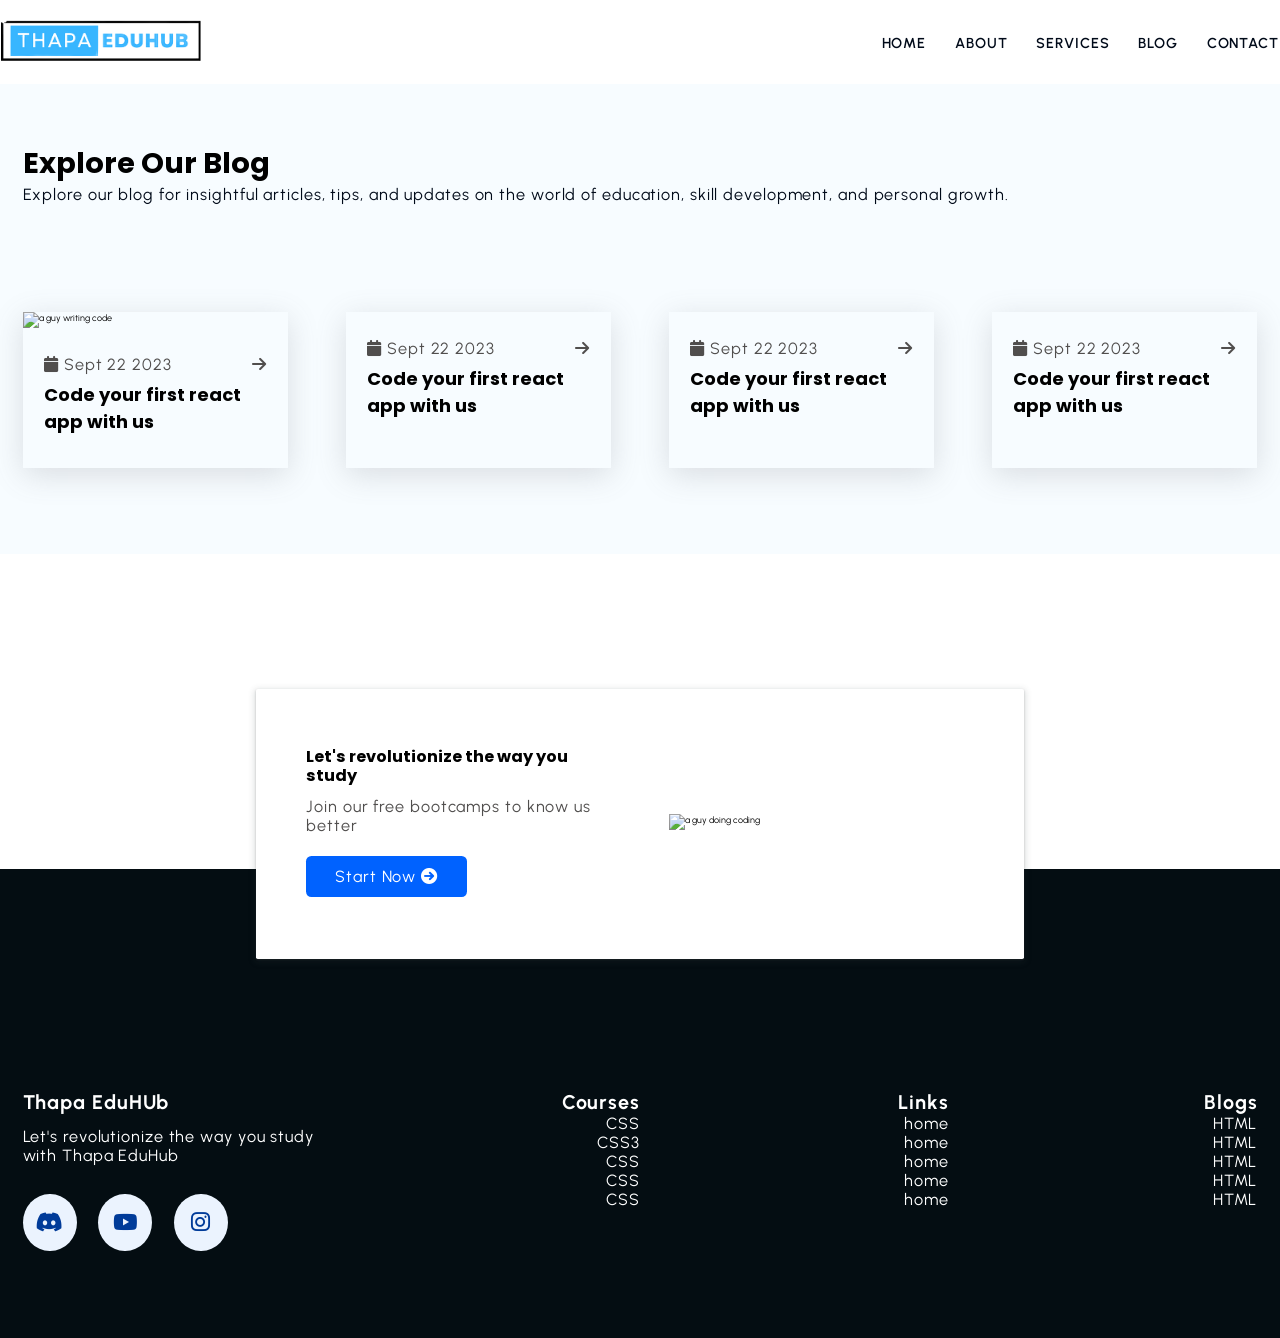
==== blog.html @ 575251d5 "Add files via upload" ====
<!DOCTYPE html>
<html lang="en">
  <head>
    <meta charset="UTF-8" />
    <meta name="viewport" content="width=device-width, initial-scale=1.0" />
    <title>THAPA EDUHUB</title>
    <link
      rel="stylesheet"
      href="https://cdnjs.cloudflare.com/ajax/libs/font-awesome/6.0.0/css/all.min.css"
      integrity="sha512-9usAa10IRO0HhonpyAIVpjrylPvoDwiPUiKdWk5t3PyolY1cOd4DSE0Ga+ri4AuTroPR5aQvXU9xC6qOPnzFeg=="
      crossorigin="anonymous"
      referrerpolicy="no-referrer"
    />

    <link rel="stylesheet" href="css/style.css" />
  </head>
  <bod>
    <!-- ========== Start NAVBAR Section ========== -->
    <header class="section-navbar">
      <div class="container">
        <div class="navbar-brand">
          <a href="index.html">
            <img
              src="./images/logo.png"
              alt="my thapa eduhub logo"
              width="80%"
              height="auto"
            />
          </a>
        </div>
        <nav class="navbar">
          <ul>
            <li class="nav-item">
              <a class="nav-link" href="index.html"> home </a>
            </li>
            <li class="nav-item">
              <a class="nav-link" href="about.html"> about </a>
            </li>
            <li class="nav-item">
              <a class="nav-link" href="service.html"> services </a>
            </li>
            <li class="nav-item">
              <a class="nav-link" href="blog.html"> blog </a>
            </li>
            <li class="nav-item">
              <a class="nav-link" href="contact.html"> contact </a>
            </li>
          </ul>
        </nav>
      </div>
    </header>

    <!-- ========== End NAVBAR Section ========== -->

    <!-- ========== Start blog Section ========== -->

    <div class="section-blog">
      <div class="container">
        <h2 class="section-common-heading">Explore Our Blog</h2>
        <p class="section-common-subheading">
          Explore our blog for insightful articles, tips, and updates on the
          world of education, skill development, and personal growth.
        </p>
      </div>

      <div class="container grid grid-four--cols">
        <div class="blog">
          <figure>
            <img
              src="https://images.pexels.com/photos/1181373/pexels-photo-1181373.jpeg?auto=compress&cs=tinysrgb&w=1260&h=750&dpr=1"
              alt="a guy writing code"
            />
          </figure>
          <div class="blog-content">
            <div class="blog-date">
              <p><i class="fa-calendar fa-solid"></i> Sept 22 2023</p>
              <p><i class="fa-solid fa-arrow-right"></i></p>
            </div>
            <h3 class="section-common--title">
              Code your first react app with us
            </h3>
          </div>
        </div>

        <div class="blog">
          <figure>
            <img
              src="https://images.pexels.com/photos/11035396/pexels-photo-11035396.jpeg?auto=compress&cs=tinysrgb&w=1260&h=750&dpr=1"
              alt=""
            />
          </figure>
          <div class="blog-content">
            <div class="blog-date">
              <p><i class="fa-calendar fa-solid"></i> Sept 22 2023</p>
              <p><i class="fa-solid fa-arrow-right"></i></p>
            </div>
            <h3 class="section-common--title">
              Code your first react app with us
            </h3>
          </div>
        </div>

        <div class="blog">
          <figure>
            <img
              src="https://images.pexels.com/photos/4389463/pexels-photo-4389463.jpeg?auto=compress&cs=tinysrgb&w=1260&h=750&dpr=1"
              alt=""
            />
          </figure>
          <div class="blog-content">
            <div class="blog-date">
              <p><i class="fa-calendar fa-solid"></i> Sept 22 2023</p>
              <p><i class="fa-solid fa-arrow-right"></i></p>
            </div>
            <h3 class="section-common--title">
              Code your first react app with us
            </h3>
          </div>
        </div>

        <div class="blog">
          <figure>
            <img
              src="https://images.pexels.com/photos/3861961/pexels-photo-3861961.jpeg?auto=compress&cs=tinysrgb&w=1260&h=750&dpr=1"
              alt=""
            />
          </figure>
          <div class="blog-content">
            <div class="blog-date">
              <p><i class="fa-calendar fa-solid"></i> Sept 22 2023</p>
              <p><i class="fa-solid fa-arrow-right"></i></p>
            </div>
            <h3 class="section-common--title">
              Code your first react app with us
            </h3>
          </div>
        </div>
      </div>
    </div>

    <!-- ========== End blog Section ========== -->

   
    <!-- start contact home section -->
    <div class="section-contact--homepage" id="section-contact--homepage">
      <div class="container grid grid-two-cols">
        <div class="contact-content">
          <h2 class="contact-title">Let's revolutionize the way you study</h2>
          <p>Join our free bootcamps to know us better</p>
          <div class="btn">
            <a href="contact.html">
              start now <i class="fa-solid fa-arrow-circle-right"></i>
            </a>
          </div>
        </div>
        <div class="contact-image">
          <img src="/main project/images/main.png" alt="a guy doing coding" />
        </div>
      </div>
    </div>
    <!-- start footeer -->

    <!-- ========== Start   FOOTER Section ========== -->

    <footer>
      <div class="container grid grid-four--cols">
        <div class="footer-1--div">
          <div class="logo-brand">
            <a href="index.html" class="footer-subheading">Thapa EduHUb</a>
          </div>
          <p>Let's revolutionize the way you study with Thapa EduHub</p>

          <div class="social-footer--icons">
            <a href="https://discord.gg/fDuFEXfyyH" target="_blank">
              <i class="fa-brands fa-discord"></i>
            </a>
            <a href="https://www.youtube.com/thapatechnical" target="_blank">
              <i class="fa-brands fa-youtube"></i>
            </a>
            <a href="https://www.instagram.com/thapatechnical/" target="_blank">
              <i class="fa-brands fa-instagram"></i>
            </a>
          </div>
        </div>

        <div class="footer-2--div">
          <p class="footer-subheading">Courses</p>
          <ul>
            <li><a href="index.html"> CSS </a></li>
            <li><a href="index.html"> CSS3 </a></li>
            <li><a href="index.html"> CSS </a></li>
            <li><a href="index.html"> CSS </a></li>
            <li><a href="index.html"> CSS </a></li>
          </ul>
        </div>

        <div class="footer-3--div">
          <p class="footer-subheading">Links</p>
          <ul>
            <li><a href="index.html"> home </a></li>
            <li><a href="index.html"> home </a></li>
            <li><a href="index.html"> home </a></li>
            <li><a href="index.html"> home </a></li>
            <li><a href="index.html"> home </a></li>
          </ul>
        </div>

        <div class="footer-4--div">
          <p class="footer-subheading">Blogs</p>
          <ul>
            <li><a href="index.html"> HTML </a></li>
            <li><a href="index.html"> HTML </a></li>
            <li><a href="index.html"> HTML </a></li>
            <li><a href="index.html"> HTML </a></li>
            <li><a href="index.html"> HTML </a></li>
          </ul>
        </div>
      </div>
    </footer>

    <!-- ========== End   FOOTER Section ========== -->
  </bod>
</html>
---- css/style.css ----
@import url("https://fonts.googleapis.com/css2?family=Urbanist:ital,wght@0,100..900;1,100..900&display=swap");
@import url("https://fonts.googleapis.com/css2?family=Poppins:ital,wght@0,100;0,200;0,300;0,400;0,500;0,600;0,700;0,800;0,900;1,100;1,200;1,300;1,400;1,500;1,600;1,700;1,800;1,900&family=Urbanist:ital,wght@0,100..900;1,100..900&display=swap");
* {
  margin: 0;
  padding: 0;
  box-sizing: border-box;
  font-family: "Urbanist", sans-serif;
}

body {
  height: 100vh;
}

html {
  font-size: 62.5%;
  /* 1rem=10px */
}

h1,
h2,
h3,
h4,
h5,
h6 {
  font-family: "Poppins", sans-serif;
}

p,
li,
a ,
label{
  font-family: "Urbanist", sans-serif;
  font-size: 1.8rem;
  letter-spacing: 0.1rem;
  color: var(--para-color);
}
a {
  text-decoration: none;
}
li {
  list-style: none;
}

:root {
  --main-color: #0062ff;
  --supporting-color: #ebf3fe;
  --font-color: #424242;
  /* --bg-color: #ffffff; */
  --bg-color: #f7fcff;
  --heading-color: #000a19;
  --hero-heading-color: #003b99;
  --white-color: #ffffff;
  --para-color: #504e4d;
  --bnt-hover-bg-color: #003b99;
  --btn-box-shadow: rgba(100, 100, 111, 0.2) 0px 7px 29px 0px;
  --footer-bg-color: #040d12;
}
.container {
  max-width: 142rem;
  margin: 0 auto;
  padding: 9.6rem 2.4rem;
}

.section-why--choose .container:first-child {
  padding: 6.4rem 0 2.4rem 0;
}

:is(
    .section-about,
    .section-blog,
    .section-contact,
    .section-course,
    .section-why--choose,
    .section-contact--homepage
  )
  .container:first-child {
  padding: 6.4rem 2.4rem 2.4rem 2.4rem;
}

.grid {
  display: grid;
}
.grid-two-cols {
  grid-template-columns: repeat(2, 1fr);
}

.grid-three--cols {
  grid-template-columns: repeat(3, 1fr);
}

.grid-four--cols {
  grid-template-columns: repeat(4, 1fr);
}

/* resuable */

.section-common-heading {
  font-size: 3.2rem;
  font-weight: 700;
  text-transform: capitalize;
}
.section-common-subheading {
  color: var(--heading-color);
}

.section-common--title {
  font-size: 2rem;
  margin: 2.4rem 0 1.2rem 0;
}

.fa-brands {
  padding: 2rem;
  background-color: var(--supporting-color);
  font-size: 2.4rem;
  border-radius: 50%;

  color: var(--hero-heading-color);
}
.colored {
  padding: 2rem;
  background-color: var(--supporting-color);
  font-size: 2.4rem;
  border-radius: 50%;
  color: var(--hero-heading-color);
}

.btn {
  display: inline-block;
  padding: 1.2rem 3.2rem;
  background-color: var(--main-color);
  color: var(--white-color);
  border-radius: 0.6rem;
}

.btn:hover {
  background-color: var(--bnt-hover-bg-color);
  cursor: pointer;
  box-shadow: var(--btn-box-shadow);
}
.section-navbar {
  width: 100%;
  box-shadow:
    rgba(0, 0, 0, 0.05) 0px 6px 24px 0px,
    rgba(0, 0, 0, 0.08) 0px 0px 0px 1px;
}

.section-navbar .container {
  display: flex;
  justify-content: space-between;
  align-items: center;
  padding: 1.8rem 0;
}

.section-navbar .navbar ul {
  display: flex;
  gap: 3.2rem;
  /* text-transform: capitalize; */

  & li a {
    color: var(--heading-color);
    text-transform: uppercase;
    font-weight: 600;
    font-size: 1.6rem;
    display: inline-block;
    position: relative;

    &::after {
      content: "";
      position: absolute;
      bottom: -0.3rem;
      left: 0;
      width: 0%;
      border-bottom: 0.2rem solid var(--main-color);
      transition: all 0.3s linear;
    }
  }

  & li a:hover::after {
    width: 100%;
  }
}

/* hero section  */

main {
  position: relative;
  background-image: linear-gradient(
    to top right,
    #3d86fa,
    #4484fb,
    #679eff,
    #b3d2ff,
    #ebf3fe
  );
}

.section-hero .grid {
  align-items: center;
  gap: 6.4rem;
  & .hero-subheading {
    text-transform: uppercase;
    letter-spacing: 0.2rem;
    font-size: 1.7rem;
    word-spacing: 0.2rem;
    color: var(--hero-heading-color);
    font-weight: 700;
  }

  & .hero-heading {
    font-size: 5.8rem;
    line-height: 1.5;
    font-family: "Jost";
    color: var(--hero-heading-color);
    font-weight: 900;
  }

  & .hero-para {
    color: var(--white-color);
    margin: 2rem 0 4.2rem 0;
  }
}

.section-hero-image img {
  width: 100%;
  height: auto;
  transform: scaleX(-1);
}

.custom-shape-divider-bottom-1772596394 {
  position: absolute;
  bottom: 0;
  left: 0;
  width: 100%;
  overflow: hidden;
  line-height: 0;
  transform: rotate(180deg);
}

.custom-shape-divider-bottom-1772596394 svg {
  position: relative;
  display: block;
  width: calc(113% + 1.3px);
  height: 114px;
  transform: rotateY(180deg);
}

.custom-shape-divider-bottom-1772596394 .shape-fill {
  fill: #ffffff;
}

/* about section */
.section-about .grid {
  gap: 6.4rem;
}

.section-about {
  text-align: center;
}

.section-about img {
  padding: 2.4rem;
  background-color: var(--supporting-color);
  width: 15rem;
  height: auto;
  border-radius: 50%;
  transition: all 0.3s linear;
}

.about-div .icon:hover > img {
  transform: rotate(360deg);
  background: linear-gradient(to right, #0575e6, #021b79);
}

/* course section */
.section-course {
  background-color: var(--bg-color);
}
.section-course .grid {
  gap: 3.2rem;
}

.section-course .course-div {
  padding: 3.2rem;
  display: flex;
  flex-direction: column;
  justify-content: space-evenly;
}

.section-course .course-div:hover {
  box-shadow: var(--btn-box-shadow);
}

.course-div:nth-child(2) .icon .fa-brands {
  color: #68bf9b;
  background-color: #e7f6ef;
}

.course-div:nth-child(3) .icon .colored {
  color: #ff8b52;
  background-color: #fbebe8;
}

.course-div:nth-child(4) .icon .fa-brands {
  color: #183d3d;
  background-color: #ccf7f7;
}

.course-div:nth-child(5) .icon .colored {
  color: #d988b9;
  background-color: rgb(247, 223, 238);
}

.course-div:nth-child(6) .icon .fa-brands {
  color: #ff9b50;
  background-color: #f6dfce;
}

.course-div:nth-child(7) .icon .fa-brands {
  color: #1450a3;
  background-color: #dce9fa;
}
/* end course section */

/* why chose */

.section-why--choose .grid {
  gap: 9.6rem;
}

.why-choose--div {
  margin-top: 3.2rem;
}
.section-why--choose .text-align--right .why-choose--div {
  /* text-align: right; */
  display: flex;
  flex-direction: column;
  justify-content: start;
  align-items: end;
  text-align: right;
}

.common-text--highlight {
  width: 6rem;
  aspect-ratio: 1;
  background-color: var(--supporting-color);
  color: var(--main-color);
  display: flex;
  justify-content: center;
  align-items: center;
  font-size: 2.4rem;
  font-weight: 700;
  border-radius: 50%;
}

.choose-center--div img {
  width: 90%;
  height: auto;
}

.choose-center--div,
figure {
  display: flex;
  justify-content: center;
  align-items: center;
  position: relative;
}

.choose-center--div figure:before,
.choose-center--div figure:after {
  content: "";
  position: absolute;
  top: 50%;
  left: 50%;
  transform: translate(-50%, -50%);
  background-color: var(--main-color);
  width: 35rem;
  /* aspect-ratio: 1; */
  height: 35rem;
  border-radius: 50%;
  z-index: -1;
}

.choose-center--div figure::before {
  animation: circle 5s linear infinite;
}
@keyframes circle {
  0% {
    background-color: #b3d0ff;
  }
  25% {
    background-color: #80b1ff;
  }
  50% {
    background-color: #4d91ff;
  }
  75% {
    background-color: #99c0ff;
  }
  100% {
    background-color: #3381ff;
  }
}

.choose-center--div figure::after {
  width: 40rem;
  /* aspect-ratio: 1; */
  height: 40rem;
  background-color: transparent;
  z-index: -2;
  border: 0.5rem solid var(--supporting-color);
}
/* end why */

/*blog section  */
.section-blog {
  background-color: var(--bg-color);
  & img {
    width: 100%;
    height: auto;
  }

  & .grid {
    gap: 6.4rem;
  }

  & .blog {
    box-shadow: var(--btn-box-shadow);
    transition: scale 0.3s linear;
    &:hover {
      scale: 1.1;
    }
    & .blog-content {
      padding: 1.4rem 2.4rem 2.4rem;
    }
  }

  & .blog-date {
    display: flex;
    justify-content: space-between;
    margin-top: 1.6rem;
    font-size: 1.8rem;

    & .fa-solid {
      background-color: transparent;
      padding: 0;
    }
  }

  & .section-common--title {
    margin-top: 0.8rem;
  }
}

/* contact home section */

.section-contact--homepage {
  width: 60%;
  min-height: 30rem;
  margin: 0 auto;
  box-shadow:
    rgba(60, 64, 67, 0.3) 0px 1px 2px 0px,
    rgba(60, 64, 67, 0.15) 0px 2px 6px 2px;
  border-radius: 0.2rem;
  padding: 0 1.2rem;
  margin-bottom: 5rem;
  padding: 0 3.2rem;
  position: relative;
  bottom: -15rem;
  z-index: 1;
  & .grid {
    align-items: center;
    gap: 6.4rem;
  }
  background-color: var(--white-color);
}
.contact-title {
  font-size: 1.8rem;
  line-height: 2.2rem;
}
.contact-content p {
  margin: 1.2rem 0 2.4rem 0;
}

.section-contact--homepage a {
  color: var(--white-color);
  text-transform: capitalize;
}
.section-contact--homepage .fa-solid {
  padding: 0;
  color: var(--white-color);
  background-color: var(--main-color);
}

.section-contact--homepage img {
  width: 90%;
  height: auto;
}

/* footer */

footer {
  background-color: var(--footer-bg-color);
  padding-top: 15rem;
}

footer * {
  color: var(--white-color);
}

footer .grid {
  text-align: right;
}
.footer-subheading {
  font-size: 2.2rem;
  font-weight: 700;
}
.footer-1--div p {
  margin: 1.4rem 0 3.2rem 0;
}

.footer-1--div {
  text-align: left;
  & .social-footer--icons {
    display: flex;
    gap: 2.4rem;
  }
  & .fa-brands {
    width: 6rem;
    aspect-ratio: 1;

    background-color: var(--supporting-color);
    color: var(--bnt-hover-bg-color);
    border-radius: 50%;
    display: flex;
    justify-content: center;
    align-items: center;
    transition: all 0.3s linear;
    &:hover {
      color: var(--supporting-color);
      background-color: var(--bnt-hover-bg-color);
      rotate: 360deg;
    }
  }
}


/* actual contact page */

.mb-3{
  margin-bottom: 3.2rem;
}
label{
  display: block;
  text-transform: capitalize;
}
input , textarea{
  width: 100%;
  padding: 1.4rem 2.4rem;
  font-size: 1.7rem;
  letter-spacing: 0.1rem;
}
.contact-content .grid{
  display: flex;
gap: 6.4rem;
}

::placeholder{
  font-size: 1.6rem;
  letter-spacing: 0.1rem;
}
.section-contact{
 
  & .grid{
    display: flex;
    justify-content: space-around;
    gap: 6.4rem;
  }
  & .contact-map{
    width: 40%;
  }
}

input:focus-visible , textarea{
  outline: 0.1rem solid black;
}


/*media querries  */

@media (width <= 1400px) {
  html {
    font-size: 56.25%;
    /* 1rem = 9px  */
  }

  .section-hero img {
    width: 90%;
  }
}

@media (width <= 1220px) {
  html {
    font-size: 54%;
    /* 1rem = 9px  */
  }

  :is(
      .section-about,
      .section-blog,
      .section-course,
      .section-contact--homepage,
      .section-why--choose
    )
    .grid {
    gap: 6.4rem;
  }
}

@media (width <= 1100px) {
  :is(.section-course, .section-blog) .grid-four--cols {
    grid-template-columns: repeat(auto-fit, minmax(250px, 1fr));
  }

  .section-why--choose {
    & .choose-left--div {
      order: 2;
    }

    & .choose-right--div {
      order: 3;
    }

    & .choose-center--div {
      order: 1;

      & figure::before {
        width: 0;
        height: 0;
        background-color: transparent;
        padding: 0;
      }

      & figure::after {
        width: 0;
        height: 0;
        background-color: transparent;
        padding: 0;
      }
    }
  }
}

@media (width <= 998px) {
  .section-hero {
    height: auto;
    padding-bottom: 5rem;

    & .grid-two--cols {
      grid-template-columns: 1fr;

      & .section-hero--content {
        order: 2;
      }

      & .section-hero--image {
        order: 1;

        & img {
          width: 50%;
        }
      }
    }
  }

  .section-about .about-div {
    text-align: left;
  }

  footer .grid-four--cols {
    grid-template-columns: repeat(3, minmax(100px, 1fr));
    text-align: left;

    & .footer-1--div {
      grid-row: 2 / 3;
      grid-column: 1 / -1;
      margin-top: 6.4rem;
    }
  }
}

@media (width <= 768px) {
  .grid-two--cols,
  .grid-three--cols {
    grid-template-columns: 1fr;
  }

  .section-navbar .container {
    display: flex;
    flex-direction: column;

    & .navbar ul {
      gap: 2.4rem;
    }

    & .navbar-brand {
      text-align: center;
      margin-bottom: 2.4rem;
    }
  }

  .section-hero .grid .hero-heading {
    font-size: 3.8rem;
  }

  .section-why--choose {
    & img {
      width: 30%;
    }

    & .grid {
      gap: 1.4rem;
    }

    & .text-align--right .why-choose--div {
      align-items: start;
      text-align: left;
    }
  }

  .section-contact--homepage .btn {
    display: block;
    text-align: center;
  }

  .contact-title {
    font-size: 2.4rem;
  }
  :is(.section-contact--homepage) .container:first-child {
    padding: 6.4rem 0rem 2.4rem 0rem;
  }
}

/***** End media queries Section *****/
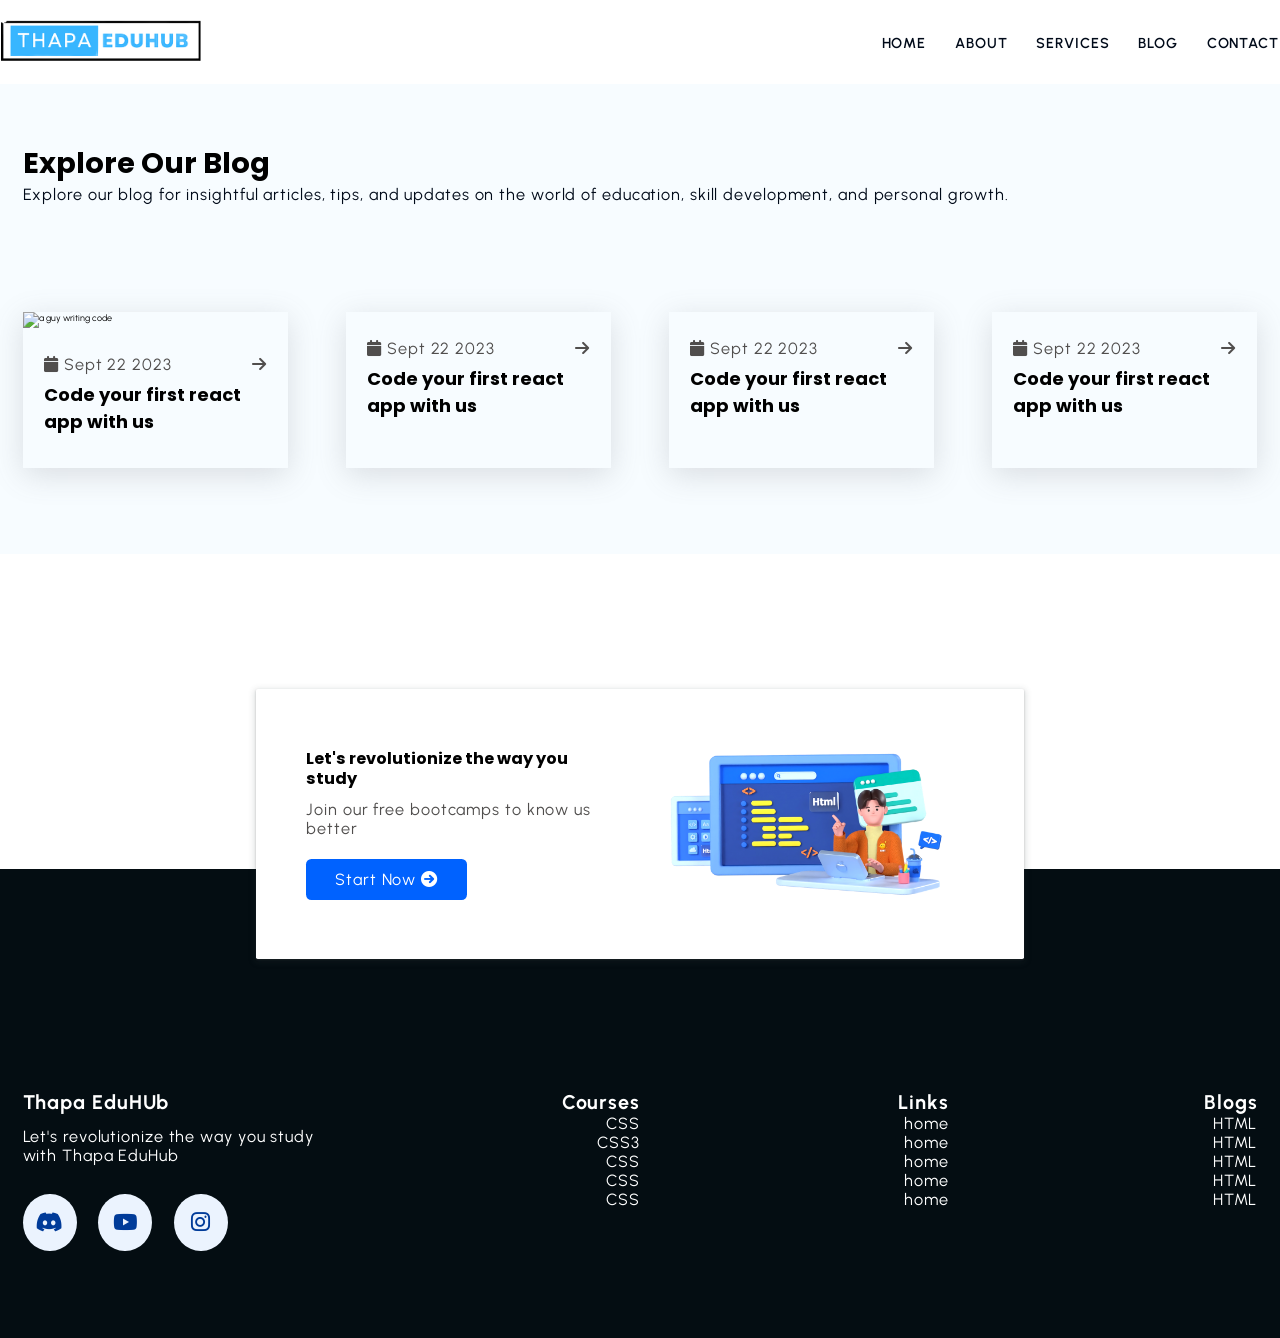
==== commit 74827896: "Update blog.html same here img not loading" ====
--- a/blog.html
+++ b/blog.html
@@ -154,7 +154,7 @@
           </div>
         </div>
         <div class="contact-image">
-          <img src="/main project/images/main.png" alt="a guy doing coding" />
+          <img src="./images/main.png" alt="a guy doing coding" />
         </div>
       </div>
     </div>
@@ -220,4 +220,4 @@
 
     <!-- ========== End   FOOTER Section ========== -->
   </bod>
-</html>+</html>
